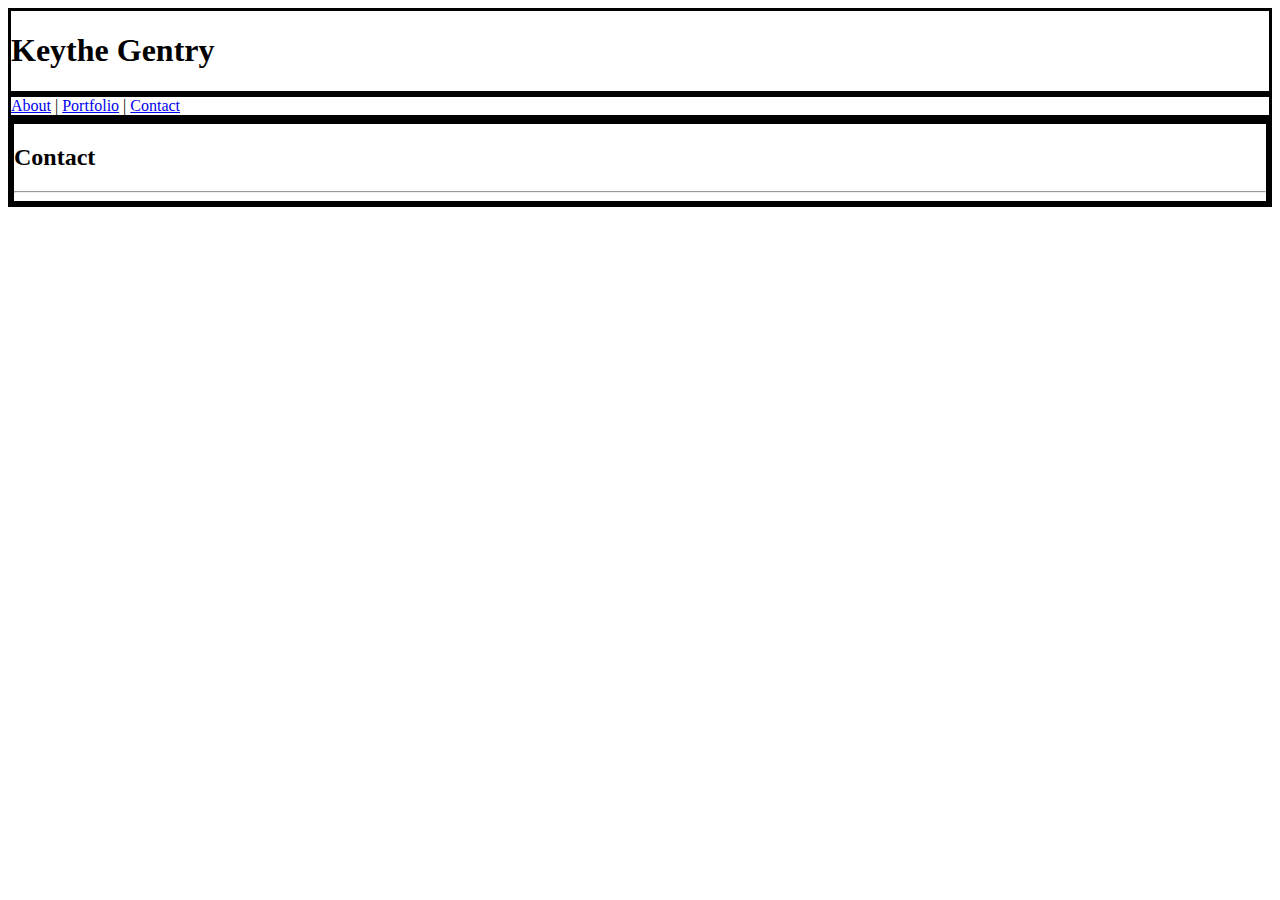
==== contact.html @ 8e760b5d "Pngs and content for pages" ====
<!DOCTYPE html>
<html>
	<head>
		<title>Keythe's Page</title>
		<!--<link rel="stylesheet" type="text/css" href="assets/css/reset.css">-->
		<link rel="stylesheet" type="text/css" href="assets/css/style.css">
	</head>
	<body>
		<div>
			<h1>Keythe Gentry</h1>
		</div>
		<div> <!--needs to be changed to <header> tag-->
			<a href="index.html">About</a> |
			<a href="portfolio.html">Portfolio</a> |
			<a href="#">Contact</a>
		</div>
		<div>
			<div>
				<h2>Contact</h2>
				<hr>
				
			</div>
		</div>
---- assets/css/style.css ----
div {
	border: solid;
}
img.contact {
	height: 50px;
	width: 50px;
}

/*footer 1*/
.footer{
	background: #666666;
	text-align: center;
	padding:2.5rem;
	position: relative;
	margin-top:5rem;
	right: 0;
	left: 0;
	top:0;
	width: 100%;
	color:#fff;
	border-top:5px solid #48bfb1;
}


/*
h2, h3 {
	border-bottom: solid;
}
*/
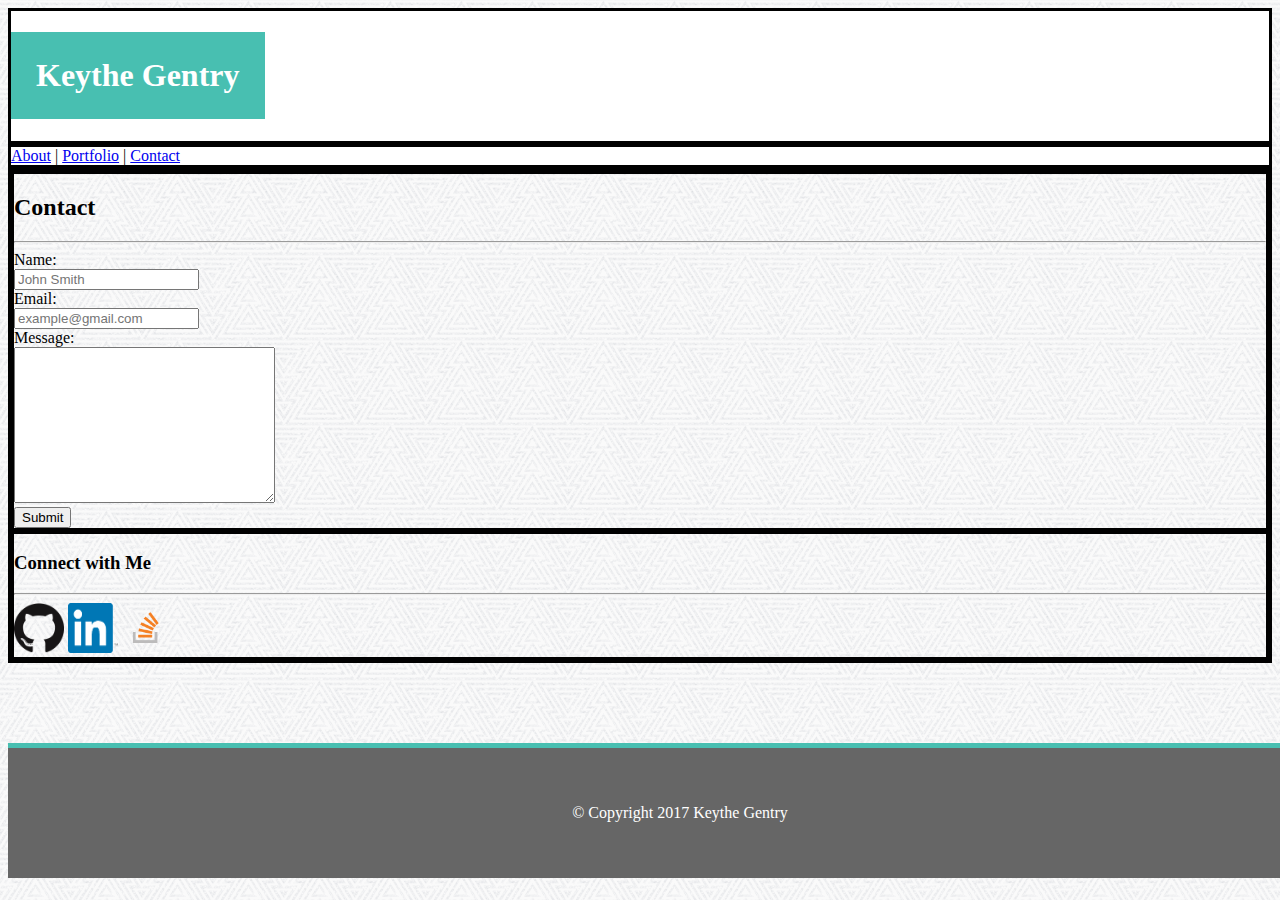
==== commit cb482050: "Finished setting up HTML pages. Started working on CSS. Added new images." ====
--- a/contact.html
+++ b/contact.html
@@ -1,23 +1,51 @@
 <!DOCTYPE html>
 <html>
 	<head>
-		<title>Keythe's Page</title>
+		<title>Contact Page</title>
 		<!--<link rel="stylesheet" type="text/css" href="assets/css/reset.css">-->
 		<link rel="stylesheet" type="text/css" href="assets/css/style.css">
 	</head>
 	<body>
-		<div>
-			<h1>Keythe Gentry</h1>
-		</div>
-		<div> <!--needs to be changed to <header> tag-->
-			<a href="index.html">About</a> |
-			<a href="portfolio.html">Portfolio</a> |
-			<a href="#">Contact</a>
-		</div>
+		<header>
+			<div>
+				<h1>Keythe Gentry</h1>
+			</div>
+			<div> <!--needs to be changed to <header> tag-->
+				<a href="index.html">About</a> |
+				<a href="portfolio.html">Portfolio</a> |
+				<a href="#">Contact</a>
+			</div>
+		</header>
 		<div>
 			<div>
 				<h2>Contact</h2>
 				<hr>
-				
+				<form>
+					Name:
+					<br>
+					<input type="text" name="name" placeholder="John Smith">
+					<br>
+					Email:
+					<br>
+					<input type="email" name="email" placeholder="example@gmail.com">
+					<br>
+					Message:
+					<br>
+					<textarea name="message" rows="10" cols="30"></textarea>
+					<br>
+					<input type="submit">
+				</form>
 			</div>
-		</div>+			<div>
+				<h3>Connect with Me</h3>
+				<hr>
+				<a href="https://github.com/kagentry" target="_blank"><img src="assets/images/GitHub-icon.png" alt="GitHub" class="contact"></a>
+				<a href="https://www.linkedin.com/in/keythe-gentry-b762a5105?trk=hp-identity-photo" target="_blank"><img src="assets/images/linkedin-icon.png" alt="LinkedIn" class="contact"></a>
+				<a href="http://stackoverflow.com/users/7451262/keythe-gentry?tab=profile" target="_blank"><img src="assets/images/so-icon.png" alt="Stack Overflow" class="contact"></a>
+			</div>
+		</div>
+		<footer class="footer">
+			<p>© Copyright 2017 Keythe Gentry</p>
+		</footer>
+	</body>
+</html>--- a/assets/css/style.css
+++ b/assets/css/style.css
@@ -1,13 +1,25 @@
+/*		for all pages*/
+header {
+	background: white;
+}
 div {
 	border: solid;
+	overflow: auto;
+}
+div h1 {
+	background-color: #48bfb1;
+	color: white;
+	padding: 25px;
+	float: left;
+}
+body {
+	background-image: url("../images/new_year_background.png")
 }
 img.contact {
 	height: 50px;
 	width: 50px;
 }
-
-/*footer 1*/
-.footer{
+.footer {
 	background: #666666;
 	text-align: center;
 	padding:2.5rem;
@@ -21,6 +33,36 @@
 	border-top:5px solid #48bfb1;
 }
 
+/*		for index page */
+.mypic {
+	height: 200px;
+	width: 200px;
+	float: left;
+}
+
+/*		for portfolio page */
+.img1 {
+	background-image: url("../images/tempimg.png");
+	background-repeat: no-repeat;
+}
+.img2 {
+	background-image: url("../images/tempimg.png");
+	background-repeat: no-repeat;
+}
+.img3 {
+	background-image: url("../images/tempimg.png");
+	background-repeat: no-repeat;
+}
+.img4 {
+	background-image: url("../images/tempimg.png");
+	background-repeat: no-repeat;
+}
+.img5 {
+	background-image: url("../images/tempimg.png");
+	background-repeat: no-repeat;
+}
+
+
 
 /*
 h2, h3 {
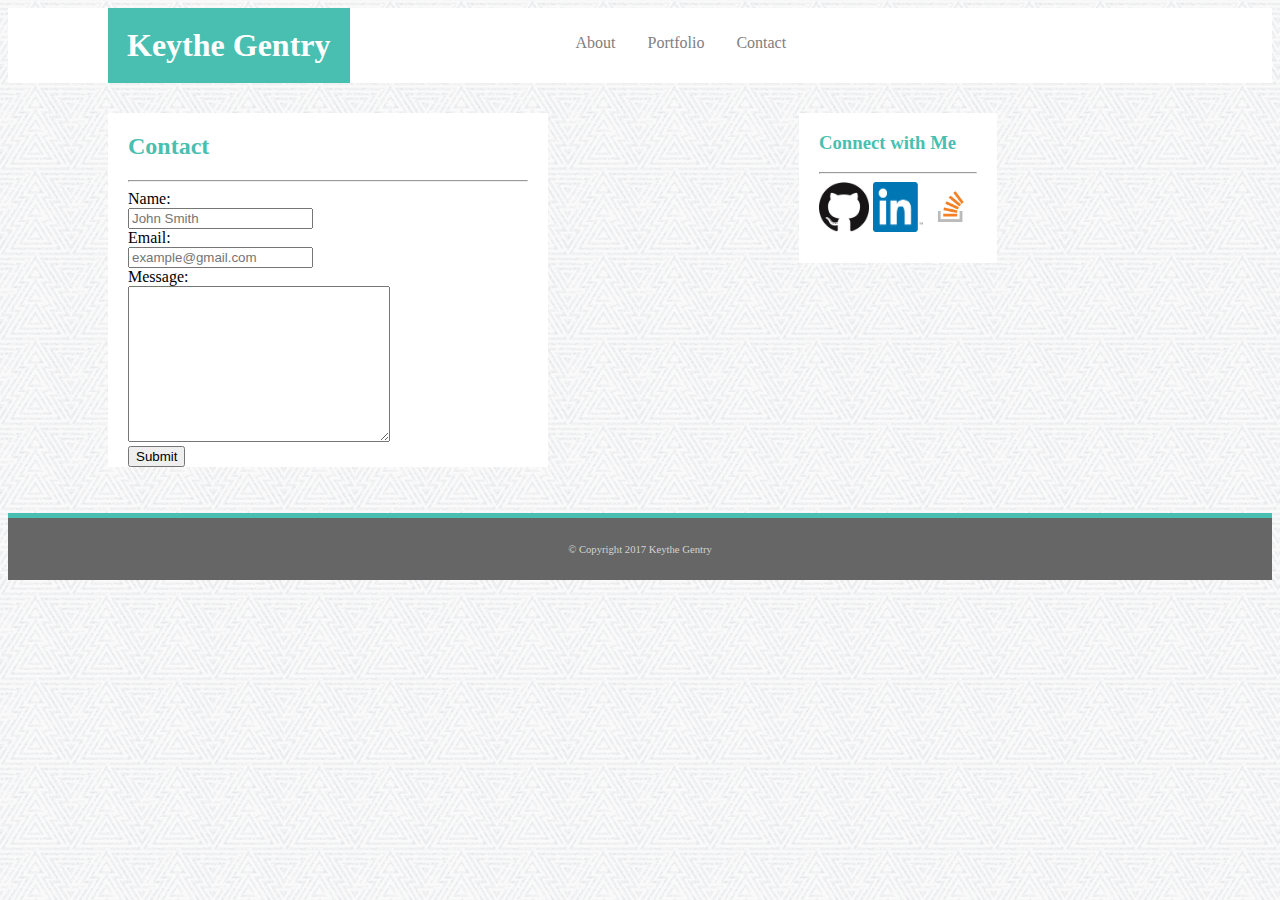
==== commit 0dc1a10d: "fixed all major site bugs" ====
--- a/contact.html
+++ b/contact.html
@@ -7,17 +7,15 @@
 	</head>
 	<body>
 		<header>
-			<div>
-				<h1>Keythe Gentry</h1>
-			</div>
-			<div> <!--needs to be changed to <header> tag-->
-				<a href="index.html">About</a> |
-				<a href="portfolio.html">Portfolio</a> |
-				<a href="#">Contact</a>
-			</div>
+			<h1>Keythe Gentry</h1>
+			<ul> 
+				<li><a href="index.html">About</a></li>
+				<li><a href="portfolio.html">Portfolio</a></li>
+				<li><a href="#">Contact</a></li>
+			</ul>
 		</header>
-		<div>
-			<div>
+		<section>
+			<div class="main">
 				<h2>Contact</h2>
 				<hr>
 				<form>
@@ -36,14 +34,14 @@
 					<input type="submit">
 				</form>
 			</div>
-			<div>
+			<aside>
 				<h3>Connect with Me</h3>
 				<hr>
 				<a href="https://github.com/kagentry" target="_blank"><img src="assets/images/GitHub-icon.png" alt="GitHub" class="contact"></a>
 				<a href="https://www.linkedin.com/in/keythe-gentry-b762a5105?trk=hp-identity-photo" target="_blank"><img src="assets/images/linkedin-icon.png" alt="LinkedIn" class="contact"></a>
 				<a href="http://stackoverflow.com/users/7451262/keythe-gentry?tab=profile" target="_blank"><img src="assets/images/so-icon.png" alt="Stack Overflow" class="contact"></a>
-			</div>
-		</div>
+			</aside>
+		</section>
 		<footer class="footer">
 			<p>© Copyright 2017 Keythe Gentry</p>
 		</footer>
--- a/assets/css/style.css
+++ b/assets/css/style.css
@@ -1,17 +1,103 @@
 /*		for all pages*/
 header {
 	background: white;
+	clear: both;
+	height: 75px;
+	width: 100%;
+	top: 0;
+	left: 0;
+	position: relative;
 }
+header h1 {
+	float: left;
+	/*width: auto;*/
+	background-color: #48bfb1;
+	color: white;
+	margin: 0 100px;
+	padding: 19px;
+}
+header ul {
+	float: left;
+	/*border: solid;	take this out eventually*/
+	margin: 0px 100px;
+
+}
+
+ul { /*can't figure out why I need to have this seciton when I already have above one*/
+    list-style-type: none;
+    /*margin: 0;*/
+    padding: 10px;
+    overflow: hidden;
+    background-color: white;
+}
+
+li {
+    float: left;
+}
+
+li a {
+    display: block;
+    color: grey;
+    text-align: center;
+    padding: 16px;
+    text-decoration: none;
+}
+
+li a:hover {
+    background-color: lightgrey;
+    color: white;
+}
+section {
+	/*position: relative;
+	background-color: white;*/
+	/*border: solid;		/*take this out eventually*/
+	height:400px;
+
+}
+h2, h3 {
+	color: #48bfb1;
+}
+/*below div useless since only one div on page after modifications*/
+/*
 div {
+	position: relative;
 	border: solid;
-	overflow: auto;
+	overflow: hidden;		/*allows for contents to be wrap inside div
+}*/
+
+/**************** moving main content box *************/
+div.main {
+	background-color: white;
+	float: left;
+	width: 400px;
+	margin-left: 100px;
+	margin-top: 30px;
+	padding: 0 20px;
+	position: absolute;
+	/*border: solid;	/*take this out eventually*/
 }
-div h1 {
+
+/****************** aside box ***************/
+aside {
+	background-color: white;
+	height: 150px;
+	width: auto;
+	padding: 0 20px;
+	/*border: solid;	take this out eventually*/
+	float: right;
+	margin-top: 30px;
+	/*margin-right: 50px;*/
+	right: 275px;
+	position: relative;
+}
+/*
+h1 {
 	background-color: #48bfb1;
 	color: white;
 	padding: 25px;
 	float: left;
 }
+*/
 body {
 	background-image: url("../images/new_year_background.png")
 }
@@ -19,17 +105,22 @@
 	height: 50px;
 	width: 50px;
 }
+
 .footer {
 	background: #666666;
 	text-align: center;
-	padding:2.5rem;
+	font-size: 8pt;
+	color: lightgrey;
+	/*padding:2.5rem;*/
+	padding: 15px;
 	position: relative;
-	margin-top:5rem;
-	right: 0;
-	left: 0;
-	top:0;
-	width: 100%;
-	color:#fff;
+	/*margin-top:5rem;*/
+	margin-top: 30px;
+	/*right: 0;*/
+	/*left: 0;*/
+	/*top:0;*/
+	width: inherit;
+	/*color:#fff;*/
 	border-top:5px solid #48bfb1;
 }
 
@@ -37,14 +128,16 @@
 .mypic {
 	height: 200px;
 	width: 200px;
+	padding-right: 20px;
 	float: left;
 }
 
 /*		for portfolio page */
-.img1 {
+.img1, .img2, .img3, .img4, .img5 {
 	background-image: url("../images/tempimg.png");
 	background-repeat: no-repeat;
 }
+/*
 .img2 {
 	background-image: url("../images/tempimg.png");
 	background-repeat: no-repeat;
@@ -60,12 +153,4 @@
 .img5 {
 	background-image: url("../images/tempimg.png");
 	background-repeat: no-repeat;
-}
-
-
-
-/*
-h2, h3 {
-	border-bottom: solid;
-}
-*/+}*/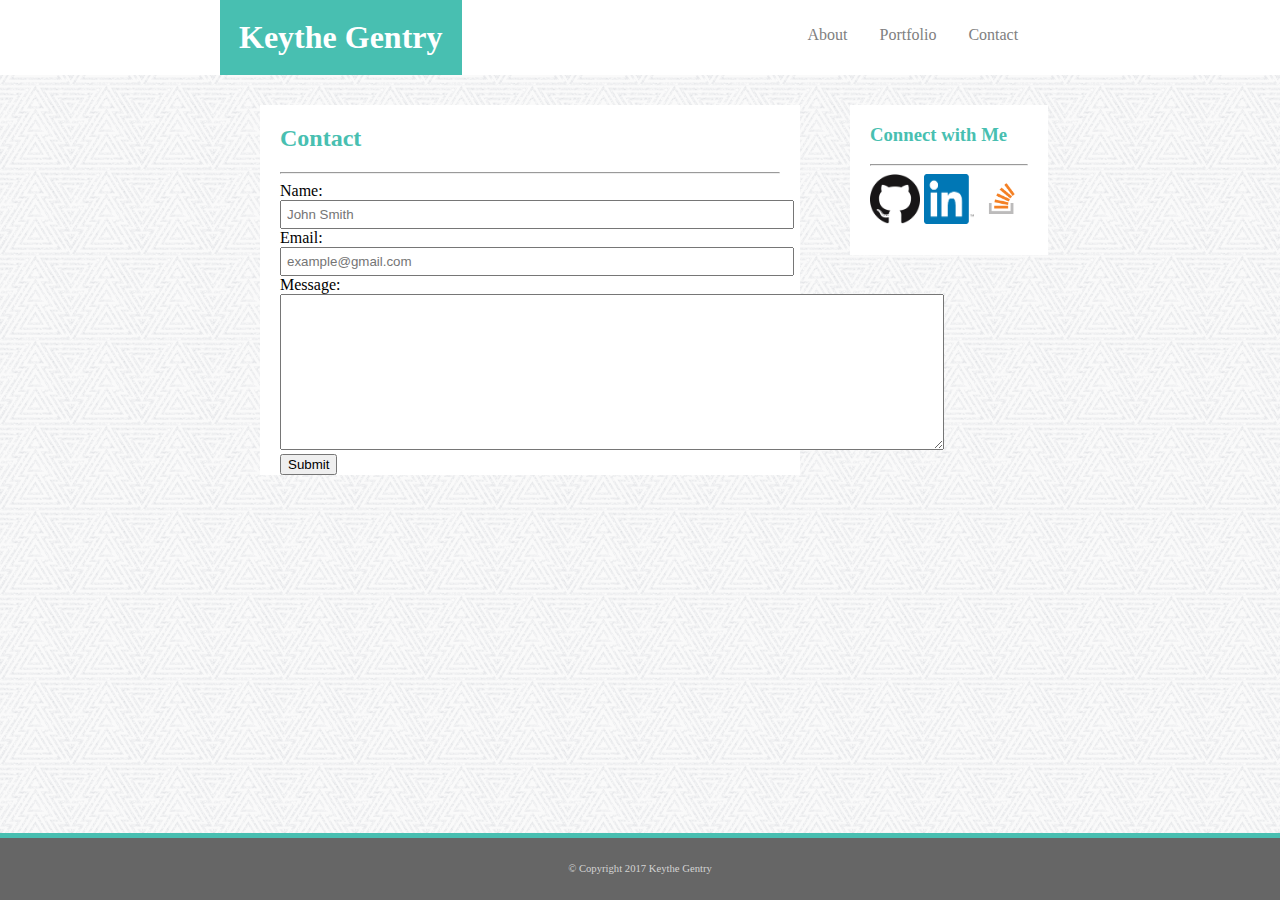
==== commit 5d8ffeb7: "Completed all pages" ====
--- a/contact.html
+++ b/contact.html
@@ -29,9 +29,9 @@
 					<br>
 					Message:
 					<br>
-					<textarea name="message" rows="10" cols="30"></textarea>
+					<textarea name="message" rows="10" cols="80"></textarea>
 					<br>
-					<input type="submit">
+					<button type="submit">Submit</button>
 				</form>
 			</div>
 			<aside>
--- a/assets/css/style.css
+++ b/assets/css/style.css
@@ -1,34 +1,45 @@
 /*		for all pages*/
+
+html {
+	height: 100%;
+	/*border: solid;*/
+}
 header {
 	background: white;
-	clear: both;
+	/*clear: both;*/
 	height: 75px;
 	width: 100%;
-	top: 0;
-	left: 0;
-	position: relative;
+	position: static;
+	overflow: auto;
+}
+
+input {
+	width: 100%;
+	padding: 5px;
 }
 header h1 {
 	float: left;
 	/*width: auto;*/
 	background-color: #48bfb1;
 	color: white;
-	margin: 0 100px;
+	margin: 0 220px;
 	padding: 19px;
 }
-header ul {
-	float: left;
-	/*border: solid;	take this out eventually*/
+/*header ul {
+	float: left;
+	border: solid;	take this out eventually
 	margin: 0px 100px;
 
-}
-
-ul { /*can't figure out why I need to have this seciton when I already have above one*/
+}*/
+
+ul { 
     list-style-type: none;
     /*margin: 0;*/
     padding: 10px;
-    overflow: hidden;
+    /*overflow: hidden;*/
     background-color: white;
+    float: left;
+    margin: 0px 100px;
 }
 
 li {
@@ -50,14 +61,19 @@
 section {
 	/*position: relative;
 	background-color: white;*/
-	/*border: solid;		/*take this out eventually*/
-	height:400px;
+	/*border: solid;	*/
+
+	/*height:400px;*/
+	width: 960px;
+	margin:auto;
+	height: auto;
+	overflow: auto;
 
 }
 h2, h3 {
 	color: #48bfb1;
 }
-/*below div useless since only one div on page after modifications*/
+/*below div useless since only one div on page after modifications
 /*
 div {
 	position: relative;
@@ -69,25 +85,26 @@
 div.main {
 	background-color: white;
 	float: left;
-	width: 400px;
+	width: 500px;
 	margin-left: 100px;
 	margin-top: 30px;
 	padding: 0 20px;
-	position: absolute;
-	/*border: solid;	/*take this out eventually*/
+	position: static;
+	/*border: solid;*/
 }
 
 /****************** aside box ***************/
 aside {
 	background-color: white;
 	height: 150px;
-	width: auto;
+	/*width: auto;*/
 	padding: 0 20px;
 	/*border: solid;	take this out eventually*/
-	float: right;
+	float: left;
 	margin-top: 30px;
 	/*margin-right: 50px;*/
-	right: 275px;
+	/*right: 275px;*/
+	margin-left: 50px;
 	position: relative;
 }
 /*
@@ -99,7 +116,12 @@
 }
 */
 body {
-	background-image: url("../images/new_year_background.png")
+	background-image: url("../images/new_year_background.png");
+	margin: 0;
+	position: relative;
+	min-height: 100%;
+	/*height: 100%;*/
+	/*border: solid;*/
 }
 img.contact {
 	height: 50px;
@@ -113,13 +135,14 @@
 	color: lightgrey;
 	/*padding:2.5rem;*/
 	padding: 15px;
-	position: relative;
-	/*margin-top:5rem;*/
 	margin-top: 30px;
+	position: absolute;
+	right: 0;
+	left: 0;
+	/*margin: 30px 0 0 0;*/
 	/*right: 0;*/
+	bottom: 0;
 	/*left: 0;*/
-	/*top:0;*/
-	width: inherit;
 	/*color:#fff;*/
 	border-top:5px solid #48bfb1;
 }
@@ -136,6 +159,29 @@
 .img1, .img2, .img3, .img4, .img5 {
 	background-image: url("../images/tempimg.png");
 	background-repeat: no-repeat;
+	position: relative;
+	width: 200px;
+	height: 150px;
+	float: left;
+	margin: 0 20px 20px 0;
+	/*box-sizing: border-box;*/
+	/*border: solid;*/
+}
+.rows {
+	width: 100%;
+	height: 80px;
+	/*margin-bottom: 10px;*/
+	/*border: solid;*/
+}
+.port {
+	background-color: #48bfb1;
+	color: white;
+	text-align: center;
+	padding: 10px;
+	position: absolute;
+	bottom:0;
+	right: 0;
+	left:0;
 }
 /*
 .img2 {
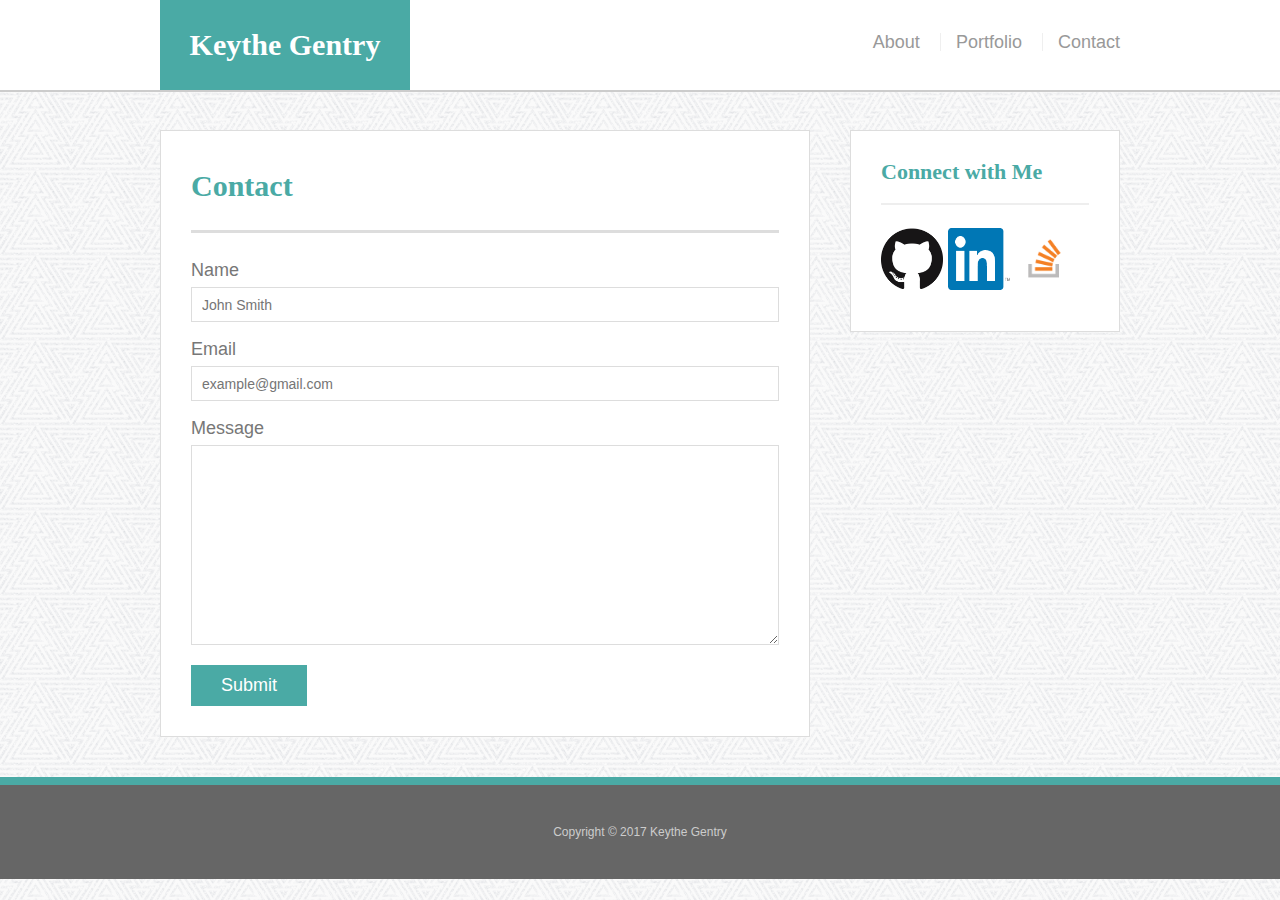
==== commit e5d6e79b: "switched portfolio to instructors layout" ====
--- a/contact.html
+++ b/contact.html
@@ -1,49 +1,66 @@
-<!DOCTYPE html>
-<html>
-	<head>
-		<title>Contact Page</title>
-		<!--<link rel="stylesheet" type="text/css" href="assets/css/reset.css">-->
-		<link rel="stylesheet" type="text/css" href="assets/css/style.css">
-	</head>
-	<body>
-		<header>
-			<h1>Keythe Gentry</h1>
-			<ul> 
-				<li><a href="index.html">About</a></li>
-				<li><a href="portfolio.html">Portfolio</a></li>
-				<li><a href="#">Contact</a></li>
-			</ul>
-		</header>
-		<section>
-			<div class="main">
-				<h2>Contact</h2>
-				<hr>
-				<form>
-					Name:
-					<br>
-					<input type="text" name="name" placeholder="John Smith">
-					<br>
-					Email:
-					<br>
-					<input type="email" name="email" placeholder="example@gmail.com">
-					<br>
-					Message:
-					<br>
-					<textarea name="message" rows="10" cols="80"></textarea>
-					<br>
-					<button type="submit">Submit</button>
-				</form>
-			</div>
-			<aside>
-				<h3>Connect with Me</h3>
-				<hr>
-				<a href="https://github.com/kagentry" target="_blank"><img src="assets/images/GitHub-icon.png" alt="GitHub" class="contact"></a>
-				<a href="https://www.linkedin.com/in/keythe-gentry-b762a5105?trk=hp-identity-photo" target="_blank"><img src="assets/images/linkedin-icon.png" alt="LinkedIn" class="contact"></a>
-				<a href="http://stackoverflow.com/users/7451262/keythe-gentry?tab=profile" target="_blank"><img src="assets/images/so-icon.png" alt="Stack Overflow" class="contact"></a>
-			</aside>
-		</section>
-		<footer class="footer">
-			<p>© Copyright 2017 Keythe Gentry</p>
-		</footer>
-	</body>
+<!doctype html>
+<html lang="en-us">
+
+<head>
+  <meta charset="UTF-8">
+  <title>About | Keythe Gentry</title>
+  <link rel="stylesheet" type="text/css" href="assets/css/reset.css">
+  <link rel="stylesheet" type="text/css" href="assets/css/style.css">
+</head>
+
+<body>
+
+  <header id="masthead">
+    <div class="container">
+      <a href="index.html" id="logo">Keythe Gentry</a>
+      <nav>
+        <a href="index.html">About</a>
+        <a href="portfolio.html">Portfolio</a>
+        <a href="contact.html">Contact</a>
+      </nav>
+    </div>
+  </header>
+
+  <div id="main-container" class="container">
+    <section class="main-section">
+      <h1>Contact</h1>
+
+      <form id="contact-form">
+        <ul>
+          <li>
+            <label for="name">Name</label>
+            <input type="text" id="name" name="name" placeholder="John Smith" required="required">
+          </li>
+          <li>
+            <label for="email">Email</label>
+            <input type="email" id="email" name="email" placeholder="example@gmail.com" required="required">
+          </li>
+          <li>
+            <label for="message">Message</label>
+            <textarea id="message" name="message" required="required"></textarea>
+          </li>
+        </ul>
+        <input type="submit">
+      </form>
+
+    </section>
+
+    <section class="sidebar">
+      <div id="connect">
+        <h2>Connect with Me</h2>
+
+        <a href="#"><img src="assets/images/GitHub-icon.png" class="social" alt="GitHub" /></a>
+        <a href="#"><img src="assets/images/linkedin-icon.png" class="social" alt="LinkedIn" /></a>
+        <a href="#"><img src="assets/images/so-icon.png" class="social" alt="Stack Overflow" /></a>
+      </div>
+    </section>
+  </div>
+
+  <footer>
+    <div class="container">
+      Copyright &copy; 2017 Keythe Gentry
+    </div>
+  </footer>
+</body>
+
 </html>--- a/assets/css/style.css
+++ b/assets/css/style.css
@@ -1,202 +1,249 @@
-/*		for all pages*/
-
-html {
-	height: 100%;
-	/*border: solid;*/
-}
-header {
-	background: white;
-	/*clear: both;*/
-	height: 75px;
-	width: 100%;
-	position: static;
-	overflow: auto;
-}
-
-input {
-	width: 100%;
-	padding: 5px;
-}
-header h1 {
-	float: left;
-	/*width: auto;*/
-	background-color: #48bfb1;
-	color: white;
-	margin: 0 220px;
-	padding: 19px;
-}
-/*header ul {
-	float: left;
-	border: solid;	take this out eventually
-	margin: 0px 100px;
-
-}*/
-
-ul { 
-    list-style-type: none;
-    /*margin: 0;*/
-    padding: 10px;
-    /*overflow: hidden;*/
-    background-color: white;
-    float: left;
-    margin: 0px 100px;
-}
-
-li {
-    float: left;
-}
-
-li a {
-    display: block;
-    color: grey;
-    text-align: center;
-    padding: 16px;
-    text-decoration: none;
-}
-
-li a:hover {
-    background-color: lightgrey;
-    color: white;
-}
-section {
-	/*position: relative;
-	background-color: white;*/
-	/*border: solid;	*/
-
-	/*height:400px;*/
-	width: 960px;
-	margin:auto;
-	height: auto;
-	overflow: auto;
-
-}
-h2, h3 {
-	color: #48bfb1;
-}
-/*below div useless since only one div on page after modifications
-/*
-div {
-	position: relative;
-	border: solid;
-	overflow: hidden;		/*allows for contents to be wrap inside div
-}*/
-
-/**************** moving main content box *************/
-div.main {
-	background-color: white;
-	float: left;
-	width: 500px;
-	margin-left: 100px;
-	margin-top: 30px;
-	padding: 0 20px;
-	position: static;
-	/*border: solid;*/
-}
-
-/****************** aside box ***************/
-aside {
-	background-color: white;
-	height: 150px;
-	/*width: auto;*/
-	padding: 0 20px;
-	/*border: solid;	take this out eventually*/
-	float: left;
-	margin-top: 30px;
-	/*margin-right: 50px;*/
-	/*right: 275px;*/
-	margin-left: 50px;
-	position: relative;
-}
-/*
+body {
+  font-family: 'Arial', 'Helvetica Neue', Helvetica, sans-serif;
+  font-size: 18px;
+  color: #777;
+  line-height: 34px;
+  background: url("../images/new_year_background.png");
+}
+
+* {
+  box-sizing: border-box;
+}
+
+
+/*general*/
+
+.container {
+  clear: both;
+  margin: 0 auto;
+  width: 100%;
+  max-width: 960px;
+}
+
+h1,
+h2,
+h3,
+p {
+  margin-bottom: 20px;
+}
+
+p:last-child {
+  margin-bottom: 0;
+}
+
+h1,
+h2,
+h3 {
+  font-family: 'Georgia', Times, Times New Roman, serif;
+  color: #4aaaa5;
+  font-weight: 700;
+}
+
 h1 {
-	background-color: #48bfb1;
-	color: white;
-	padding: 25px;
-	float: left;
-}
-*/
-body {
-	background-image: url("../images/new_year_background.png");
-	margin: 0;
-	position: relative;
-	min-height: 100%;
-	/*height: 100%;*/
-	/*border: solid;*/
-}
-img.contact {
-	height: 50px;
-	width: 50px;
-}
-
-.footer {
-	background: #666666;
-	text-align: center;
-	font-size: 8pt;
-	color: lightgrey;
-	/*padding:2.5rem;*/
-	padding: 15px;
-	margin-top: 30px;
-	position: absolute;
-	right: 0;
-	left: 0;
-	/*margin: 30px 0 0 0;*/
-	/*right: 0;*/
-	bottom: 0;
-	/*left: 0;*/
-	/*color:#fff;*/
-	border-top:5px solid #48bfb1;
-}
-
-/*		for index page */
-.mypic {
-	height: 200px;
-	width: 200px;
-	padding-right: 20px;
-	float: left;
-}
-
-/*		for portfolio page */
-.img1, .img2, .img3, .img4, .img5 {
-	background-image: url("../images/tempimg.png");
-	background-repeat: no-repeat;
-	position: relative;
-	width: 200px;
-	height: 150px;
-	float: left;
-	margin: 0 20px 20px 0;
-	/*box-sizing: border-box;*/
-	/*border: solid;*/
-}
-.rows {
-	width: 100%;
-	height: 80px;
-	/*margin-bottom: 10px;*/
-	/*border: solid;*/
-}
-.port {
-	background-color: #48bfb1;
-	color: white;
-	text-align: center;
-	padding: 10px;
-	position: absolute;
-	bottom:0;
-	right: 0;
-	left:0;
-}
-/*
-.img2 {
-	background-image: url("../images/tempimg.png");
-	background-repeat: no-repeat;
-}
-.img3 {
-	background-image: url("../images/tempimg.png");
-	background-repeat: no-repeat;
-}
-.img4 {
-	background-image: url("../images/tempimg.png");
-	background-repeat: no-repeat;
-}
-.img5 {
-	background-image: url("../images/tempimg.png");
-	background-repeat: no-repeat;
-}*/+  padding-bottom: 20px;
+  font-size: 30px;
+  line-height: 49px;
+  border-bottom: 3px solid #ddd;
+}
+
+h2,
+h3 {
+  font-size: 22px;
+}
+
+
+/*header*/
+
+#masthead {
+  position: fixed;
+  z-index: 99;
+  margin: 0 0 30px;
+  overflow: auto;
+  width: 100%;
+  color: #fff;
+  background: #fff;
+  border-bottom: 2px solid #ccc;
+}
+
+#logo {
+  width: 250px;
+  height: 90px;
+  float: left;
+  font-family: 'Georgia', Times, Times New Roman, serif;
+  text-align: center;
+  line-height: 90px;
+  color: #fff;
+  font-weight: 700;
+  font-size: 30px;
+  text-decoration: none;
+  background: #4aaaa5;
+}
+
+nav {
+  float: right;
+  margin-top: 25px;
+}
+
+nav a {
+  display: inline-block;
+  margin-left: 15px;
+  padding-left: 15px;
+  color: #999;
+  text-decoration: none;
+  line-height: 18px;
+  border-left: 1px solid #efefef;
+}
+
+nav a:first-child {
+  border-left: 0 none;
+}
+
+
+/*footer*/
+
+footer {
+  padding: 30px 0;
+  clear: both;
+  color: #fff;
+  color: #ccc;
+  font-size: 12px;
+  text-align: center;
+  background: #666;
+  border-top: 8px solid #4aaaa5;
+}
+
+
+/*sidebar*/
+
+.sidebar {
+  padding: 30px;
+  width: 100%;
+  max-width: 270px;
+  float: right;
+  margin-bottom: 20px;
+  background: #fff;
+  border: 1px solid #ddd;
+}
+
+h3,
+.sidebar h2 {
+  padding-bottom: 20px;
+  margin-bottom: 15px;
+  line-height: 22px;
+  border-bottom: 2px solid #eee;
+}
+
+.social {
+  width: 62px;
+  height: 62px;
+  margin-top: 8px;
+  margin-right: 5px;
+}
+
+.social:last-child {
+  margin-right: 0;
+}
+
+
+/*main*/
+
+#main-container {
+  padding-top: 130px;
+}
+
+.main-section {
+  padding: 30px;
+  margin: 0 0 40px 0;
+  width: 100%;
+  max-width: 650px;
+  float: left;
+  background: #fff;
+  border: 1px solid #ddd;
+}
+
+
+/*portfolio page*/
+
+.work {
+  position: relative;
+  width: 274px;
+  /*changes made by Keythe */
+  height: 207px;
+  overflow: hidden;
+  /*end right here*/
+  float: left;
+  margin: 20px 0 25px;
+}
+
+.work:nth-child(even) {
+  margin-right: 40px;
+}
+
+.work img {
+  width: 100%;
+  border: 0 none;
+  opacity: .8;
+}
+
+.work h3 {
+  position: absolute;
+  bottom: 20px;
+  margin-bottom: 0;
+  padding: 15px;
+  width: 100%;
+  color: #fff;
+  text-align: center;
+  line-height: 30px;
+  font-weight: 300;
+  background: #4aaaa5;
+  border-bottom: 0;
+}
+
+.auth-image {
+  width: 200px;
+  height: auto;
+  margin-top: 10px;
+  margin-right: 25px;
+  float: left;
+}
+
+
+/*contact page*/
+
+#contact-form ul {
+  margin-bottom: 20px;
+}
+
+#contact-form li {
+  margin-bottom: 10px;
+}
+
+label,
+input[type=text],
+input[type=email],
+textarea {
+  display: block;
+  width: 100%;
+}
+
+input[type=text],
+input[type=email],
+textarea {
+  height: 35px;
+  padding: 0 10px;
+  font-size: 14px;
+  border: 1px solid #ddd;
+}
+
+textarea {
+  height: 200px;
+}
+
+input[type=submit] {
+  padding: 10px 30px;
+  color: #fff;
+  font-size: 18px;
+  cursor: pointer;
+  background: #4aaaa5;
+  border: 0 none;
+}